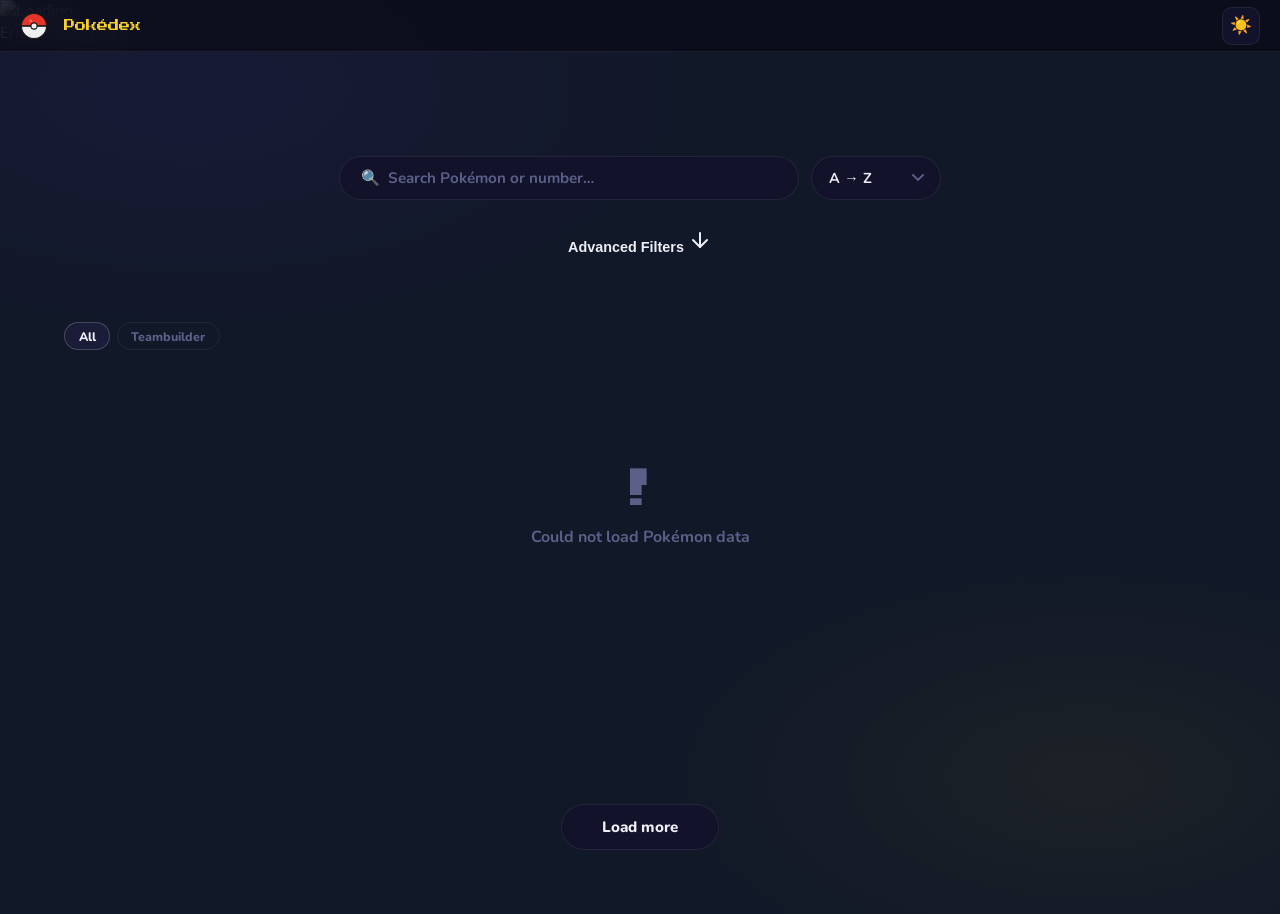
==== pages/index.html @ 1864d220 "filters are done styling and everything work done awaitng review" ====
<!DOCTYPE html>
<html lang="en" data-theme="dark">

<head>
    <meta charset="UTF-8" />
    <meta name="viewport" content="width=device-width, initial-scale=1.0" />
    <title>Pokédex</title>
    <link href="https://fonts.googleapis.com/css2?family=Press+Start+2P&family=Nunito:wght@400;600;700;900&display=swap"
        rel="stylesheet" />
    <link rel="stylesheet" href="../css/styles.css" />
    <link rel="stylesheet" href="../css/index.css" />
</head>

<body>
    <!-- Laddningsskärm -->
    <div id="loading-overlay">
        <div class="loading-inner">
            <img class="loading-ball" src="assets/pokeball.svg" alt="Loading" />
            <p id="loading-msg">Loading…</p>
            <div class="loading-bar-wrap">
                <div id="loading-bar"></div>
            </div>
        </div>
    </div>

    <!-- Navigationsfält -->
    <div class="topbar">
        <img src="/assets/pokeball.svg" alt="Pokeball Icon" class="icon" />
        <span class="topbar-title">Pokédex</span>
        <div class="topbar-right">
            <button id="theme-toggle" class="icon-btn" title="Toggle theme">☀️</button>
        </div>
    </div>

    <header>
        <div class="controls-wrap">
            <div class="search-wrap">
                <input id="search" type="text" placeholder="🔍  Search Pokémon or number…" />
            </div>
            <select id="sort-select">
                <option value="A-Z">A → Z</option>
                <option value="Z-A">Z → A</option>
                <option value="number">Number</option>
                <option value="evolutions">Evolutions</option>
                <option value="Bywegiht">Bywegiht</option>
                <option value="HP">HP</option>
            </select>
        </div>
        <div id="filtersdrop">
            <button onclick="showfilters()" class="filtersbtn">Advanced Filters
                <svg xmlns="http://www.w3.org/2000/svg" width="24" height="24" viewBox="0 0 24 24" fill="none"
                    stroke="currentColor" stroke-width="2" stroke-linecap="round" stroke-linejoin="round"
                    class="lucide lucide-arrow-down-icon lucide-arrow-down">
                    <path d="M12 5v14" />
                    <path d="m19 12-7 7-7-7" />
                </svg>
            </button>
            <ul id="typelist" class="typelist">
            </ul>
            <div id="filterssliders">
                <label id="hpsliderlabel">HP :
                    <input class="statsinput" type="number" id="hpnumber" min="1" max="500" value="0">
                    <input class="statslider" type="range" min="1" max="500" id="hpslider" value="0">
                </label>
                <label id="defsliderlabel">defence:
                    <input class="statsinput" type="number" id="defnumber" min="1" max="500" value="0">
                    <input class="statslider" type="range" min="1" max="500" id="defslider" value="0">
                </label>
                <label id="attsliderlabel">attack:
                    <input class="statsinput" type="number" id="attnumber" min="1" max="500" value="0">
                    <input class="statslider" type="range" min="1" max="500" id="attslider" value="0">
                </label>
                <label id="speedsliderlabel">speed:
                    <input class="statsinput" type="number" id="speednumber" min="1" max="500" value="0">
                    <input class="statslider" type="range" min="1" max="500" id="speedslider" value="0">
                </label>
                <label id="weightsliderlabel">weight:
                    <input class="statsinput" type="number" id="weightnumber" min="1" max="500" value="0">
                    <input class="statslider" type="range" min="1" max="500" id="weightslider" value="0">
                </label>
            </div>
        </div>
        <!-- Filter-chips: utanför topbar -->
        <div class="filters" id="filters">
            <div class="chip active" data-type="all" id="chip-all">All</div>
            <div class="chip chip-team" data-type="team" id="chip-team">Teambuilder</div>
        </div>
    </header>

    <!-- Kortnätet: utanför topbar -->
    <div class="grid" id="grid"></div>
    <div class="grid" id="grid"></div>
    <div class="load-more-wrap">
        <button id="load-more">Load more</button>
    </div>
    <script src="../js/themes.js"></script>
    <script src="../js/api.js"></script>
    <script src="../js/render.js"></script>
    <script src="../js/app.js"></script>
    <script src="../js/filters.js"></script>
</body>

</html>
---- css/styles.css ----
*, *::before, *::after { box-sizing: border-box; margin: 0; padding: 0; }
 
/* -- MÖRKT TEMA (standard) -----------------------------
   CSS-variabler för färger och teman. 
   Byt värden här för att ändra hela färgschemat. */
:root, [data-theme="dark"] {
  --bg:       #111827;
  --surface:  #12132b;  /* Kortbakgrund */
  --surface2: #1a1c38;  /* Fördjupad yta, t.ex. stats-staplar */
  --border:   rgba(255,255,255,0.07);
  --text:     #eeeef8;
  --muted:    #5c5f88;  /* Dämpad text, t.ex. Pokémon-nummer */
  --accent:   #f7d02c;  /* Gul accentfärg */
  --shadow:   rgba(0,0,0,.55);
}
 
/* -- LJUST TEMA ----------------------------------------------
   Aktiveras när data-theme="light" sätts på <html> */
[data-theme="light"] {
  --bg:       #f0f2f8;
  --surface:  #ffffff;
  --surface2: #e8eaf2;
  --border:   rgba(0,0,0,0.08);
  --text:     #1a1c38;
  --muted:    #7a7da8;
  --accent:   #d4a800;
  --shadow:   rgba(0,0,0,.12);
}
 
/* -- BODY --------------------------------------------------
   Grundläggande stilar för hela sidan.
   Bakgrundsgradienten skapar ett subtilt djup på sidan */
body {
  background: var(--bg);
  color: var(--text);
  font-family: 'Nunito', sans-serif;
  min-height: 100vh;
  background-image:
    radial-gradient(ellipse 60% 40% at 15% 10%, rgba(112,56,248,.07) 0%, transparent 70%),
    radial-gradient(ellipse 50% 35% at 85% 85%, rgba(247,208,44,.05) 0%, transparent 70%);
  transition: background .3s, color .3s;
  overflow-x: hidden;
}
 
/* -- TOPBAR -------------------------------------------------*/
.topbar {
  position: fixed;
  top: 0; left: 0; right: 0;
  height: 52px;
  display: flex;
  align-items: center;
  justify-content: space-between;
  padding: 0 1.25rem;
  background: rgba(11,12,26,.85);
  backdrop-filter: blur(12px);
  -webkit-backdrop-filter: blur(12px);
  border-bottom: 1px solid var(--border);
  z-index: 200;
}
[data-theme="light"] .topbar { background: rgba(240,242,248,.85); }

.icon {
  width: 28px;
  height: 28px;
}

.topbar-title {
  font-family: 'Press Start 2P', monospace;
  font-size: .7rem;
  color: #f7d02c;
  margin-left: 1rem;
}
 
/* Toggle theme */
.icon-btn {
  background: var(--surface);
  border: 1.5px solid var(--border);
  border-radius: 10px;
  width: 38px; height: 38px;
  font-size: 1.1rem;
  cursor: pointer;
  display: flex; align-items: center; justify-content: center;
  transition: transform .2s, border-color .2s;
  padding: 0;
  color: var(--text);
}
.icon-btn:hover { transform: translateY(-2px); border-color: var(--accent); }
/* ── LOAD MORE ────────────────────────────────────*/
.load-more-wrap {
  display: flex;
  justify-content: center;
  padding: 2rem 0 4rem;
}

#load-more {
  background: var(--surface);
  border: 1.5px solid var(--border);
  border-radius: 50px;
  padding: .75rem 2.5rem;
  color: var(--text);
  font-family: 'Nunito', sans-serif;
  font-weight: 800;
  font-size: .95rem;
  cursor: pointer;
  transition: border-color .2s, transform .2s;
}
#load-more:hover {
  border-color: var(--accent);
  transform: translateY(-2px);
}
---- css/index.css ----
header {
  margin-top: 2rem;
  padding: 5rem 2rem 2rem;
  text-align: center;
  position: relative;
  overflow: hidden;
}
.topbar-right {
  margin-left: auto;
  display: flex;
  align-items: center;
  gap: 1rem;
}

/* --  KONTROLLER ------------------------------------------------
    Innehåller sökfält och sorteringsväljare. */
.controls-wrap {
  display: flex;
  align-items: center;
  justify-content: center;
  gap: .75rem;
  padding: 0 2rem 1.75rem;
  flex-wrap: wrap;
}

.search-wrap {
  position: relative;
  width: 100%;
  max-width: 460px;
}

.search-wrap input {
  width: 100%;
  background: var(--surface);
  border: 1.5px solid var(--border);
  border-radius: 50px;
  padding: .7rem 1.3rem;
  color: var(--text);
  font-family: 'Nunito', sans-serif;
  font-size: .95rem;
  font-weight: 700;
  outline: none;
  transition: border-color .2s, box-shadow .2s;
}
.search-wrap input::placeholder { color: var(--muted); }
.search-wrap input:focus {
  border-color: var(--accent);
  box-shadow: 0 0 0 3px rgba(247,208,44,.1);
}

/* -- FILTER-CHIPS --------------------------------------------------
   Klickbara knappar för att filtrera på typ */
.filters {
  display: flex;
  flex-wrap: wrap;
  gap: .4rem;
  padding: 4rem 2rem 1.5rem;
  max-width: 1360px;
  margin: 0 auto;
}

.chip {
  padding: .28rem .85rem;
  border-radius: 50px;
  border: 1.5px solid var(--border);
  font-size: .78rem; font-weight: 800;
  cursor: pointer;
  text-transform: capitalize;
  transition: background .15s, color .15s, border-color .15s, transform .15s;
  color: var(--muted);
  background: transparent;
  user-select: none;
}
.chip:hover { transform: translateY(-1px); color: var(--text); }
/* Aktiv chip (valt filter) */
.chip.active { background: var(--surface2); color: var(--text); border-color: rgba(255,255,255,.2); }
[data-theme="light"] .chip.active { border-color: rgba(0,0,0,.15); }
/* Team-chip har accentfärg när aktiv */
.chip-team.active { color: var(--accent); border-color: var(--accent); background: rgba(247,208,44,.08); }
[data-theme="light"] .chip-team.active { background: rgba(212,168,0,.1); }

/* -- KORTNÄT ------------------------------------------------  
   CSS Grid som automatiskt fyller rader med minst 175px breda kort */
.grid {
  display: grid;
  grid-template-columns: repeat(auto-fill, minmax(175px, 1fr));
  gap: 1.1rem;
  padding: 0 2rem 5rem;
  max-width: 1360px;
  margin: 0 auto;
}

/* -- KORT --------------------------------------------------
   Varje Pokémon-kort */
.card {
  background: var(--surface);
  border: 1px solid var(--border);
  border-radius: 22px;
  overflow: hidden;
  transition: transform .3s cubic-bezier(.34,1.56,.64,1), box-shadow .25s, border-color .2s;
  animation: fadeUp .4s ease both; /* Tona in när kortet skapas */
  display: flex;
  flex-direction: column;
  position: relative;
}
/* Intoningsanimation — varje kort fördröjs lite i render.js */
@keyframes fadeUp {
  from { opacity: 0; transform: translateY(16px); }
  to   { opacity: 1; transform: translateY(0); }
}

.card:hover { transform: translateY(-7px) scale(1.025); border-color: rgba(255,255,255,.16); }
[data-theme="light"] .card:hover { border-color: rgba(0,0,0,.15); }

.card-link { text-decoration: none; color: inherit; display: block; }

/* Färgad linje längst upp på kortet baserat på Pokémonens primärtyp */
.card-glow { position: absolute; top:0; left:0; right:0; height:3px; border-radius:22px 22px 0 0; }



/* Teambuilder-knapp */
.btn-team {
  margin-top: .5rem;
  width: 100%;
  border-radius: 8px;
  padding: .3rem 0;
  font-size: .75rem;
  font-weight: 800;
  cursor: pointer;
  background: var(--surface2);
  border: 1px solid var(--border);
  color: var(--muted);
  transition: color .15s, background .15s;
}
.btn-team:hover { color: var(--accent); }
.btn-team.active { color: var(--accent); background: rgba(247,208,44,.12); }

/* Bildyta — bakgrunden sätts till typens bakgrundsfärg i render.js */
.card-img-wrap {
  display: flex; align-items: center; justify-content: center;
  padding: 2rem 1rem 1rem;
  position: relative;
}
/* Pokédex-nummer i hörnet */
.card-number {
  position: absolute; top:.7rem; right:.9rem;
  font-family: 'Press Start 2P', monospace;
  font-size: .45rem;
  color: rgba(255,255,255,.18);
}
[data-theme="light"] .card-number { color: rgba(0,0,0,.2); }

.card img {
  width: 110px; height: 110px; object-fit: contain;
  filter: drop-shadow(0 6px 18px var(--shadow));
  transition: transform .3s cubic-bezier(.34,1.56,.64,1);
}
.card:hover img { transform: translateY(-5px) scale(1.07); }

.card-info { padding: .55rem 1rem .9rem; }
.card-name { font-size: 1.05rem; font-weight: 900; text-transform: capitalize; margin-bottom: .45rem; }
.card-types { display: flex; flex-wrap: wrap; gap: .3rem; }

/* Typ-badges på korten och detaljsidan */
.badge {
  padding: .22rem .65rem; border-radius: 50px;
  font-size: .68rem; font-weight: 800;
  text-transform: capitalize; letter-spacing: .02em;
}


.pager-btn:hover:not(:disabled) { background: rgba(255,255,255,.1); transform: scale(1.15); }
.pager-btn:disabled { opacity: .2; cursor: default; }

/* --  TOMT TILLSTÅND ------------------------------------------------
   Visas när inga Pokémon matchar sökning/filter */
.empty {
  grid-column: 1 / -1;
  text-align: center; padding: 4rem 2rem;
  color: var(--muted); font-weight: 700;
}
.empty span { font-family: 'Press Start 2P', monospace; font-size: 2.5rem; display: block; margin-bottom: 1rem; }

/* -- RESPONSIV ------------------------------------------------------
   Anpassningar för smala skärmar (mobil) */
@media (max-width: 600px) {
  .controls-wrap { flex-direction: column; }  /* Sök och sortering staplas vertikalt */
  .search-wrap   { max-width: 100%; width: 100%; }
  header h1 { font-size: 1rem; }
}

/* -- SORTERINGSVÄLJARE ------------------------------------------------
   Dropdown för att välja sorteringsläge */
#sort-select {
  background: var(--surface);
  border: 1.5px solid var(--border);
  border-radius: 50px;
  padding: .7rem 1.1rem;
  color: var(--text);
  font-family: 'Nunito', sans-serif;
  font-size: .9rem;
  font-weight: 700;
  outline: none;
  cursor: pointer;
  transition: border-color .2s, box-shadow .2s;
  appearance: none;            /* Ta bort systemets standard-pil */
  -webkit-appearance: none;
  /* Anpassad SVG-pil som bakgrundsbild */
  background-image: url("data:image/svg+xml,%3Csvg xmlns='http://www.w3.org/2000/svg' width='12' height='8' viewBox='0 0 12 8'%3E%3Cpath d='M1 1l5 5 5-5' stroke='%235c5f88' stroke-width='1.8' fill='none' stroke-linecap='round'/%3E%3C/svg%3E");
  background-repeat: no-repeat;
  background-position: right 1rem center;
  padding-right: 2.5rem; /* Plats för pilen */
}
#sort-select:focus {
  border-color: var(--accent);
  box-shadow: 0 0 0 3px rgba(247,208,44,.1);
}
#sort-select option {
  background: var(--surface);
  color: var(--text);
}
/*gömma check box i filters*/
.type-filter input {
  display: none;
}

.type-filter span {
  font-size: .78rem;
  font-weight: 800;
  padding: .28rem .85rem;
  border: 2px solid #ccc;
  border-radius: 20px;
  cursor: pointer;
  transition: all 0.3s ease;
}

.type-filter input:checked + span {
  background-color: #ff6b6b;
  border-color: #ff6b6b;
  color: white;
  font-weight: bold;
}
#typelist{
  flex-wrap: wrap;
  list-style-type: none;
  gap:1rem;
  justify-content: center;
  padding:1rem 0 1rem 0;
}
#filterssliders label{
  display: flex;
  flex-direction: column;

}
#filterssliders {
  gap: 12px;
  padding:1rem 0 1rem 0;
  border-radius: 12px;
  align-self: center;
  justify-self:center ;
}

#filterssliders label {
  display: flex;
  align-items: center;
  gap: 10px;
  color:var(--text);
  font-size: 0.85rem;
  font-weight: 700;
  text-transform: uppercase;
  letter-spacing: 0.05em;
  width: 100%;
}

/* the number input */
input[type="number"] {
  width: 55px;
  padding: 4px 6px;
  border-radius: 8px;
  border: 1px solid #444;
  background: var(--bg);
  color: #ff6b6b;
  font-size: 0.85rem;
  font-weight: 800;
  text-align: center;
  outline: none;
}

input[type="number"]:focus {
  border-color: #ff6b6b;
  box-shadow: 0 0 6px rgba(255, 107, 107, 0.4);
}

/* hide the number input arrows */
input[type="number"]::-webkit-inner-spin-button,
input[type="number"]::-webkit-outer-spin-button {
  -webkit-appearance: none;
}

/* range slider */
input[type="range"] {
  -webkit-appearance: none;
  appearance: none;
  flex: 1;
  height: 6px;
  border-radius: 10px;
  background: var(--bg);
  outline: none;
  border: 1px solid #444;
}
/*styling the indicator of the slider*/
input[type="range"]::-webkit-slider-thumb {
  -webkit-appearance: none;
  appearance: none;
  width: 18px;
  height: 18px;
  border-radius: 50%;
  background: #ff6b6b;
  cursor: pointer;
  border: 2px solid #fff;
  box-shadow: 0 0 6px rgba(255, 107, 107, 0.6);
}
/*styling the slider*/
input[type="range"]::-moz-range-thumb {
  width: 18px;
  height: 18px;
  border-radius: 50%;
  background: #ff6b6b;
  cursor: pointer;
  border: 2px solid #fff;
  box-shadow: 0 0 6px rgba(255, 107, 107, 0.6);
}
#filterssliders, #typelist {
  display: none;
  animation: slideDown 0.3s ease;
}

@keyframes slideDown {
  from {
    opacity: 0;
    transform: translateY(-10px);
  }
  to {
    opacity: 1;
    transform: translateY(0px);
  }
}
@media (max-width:720px){
  #filterssliders{
    flex-wrap: wrap;
  }
}
#filtersdrop button{
  background-color: transparent;
  border:none;
  color: var(--text);
  font-weight: 700;
  font-size: 0.9rem;
}
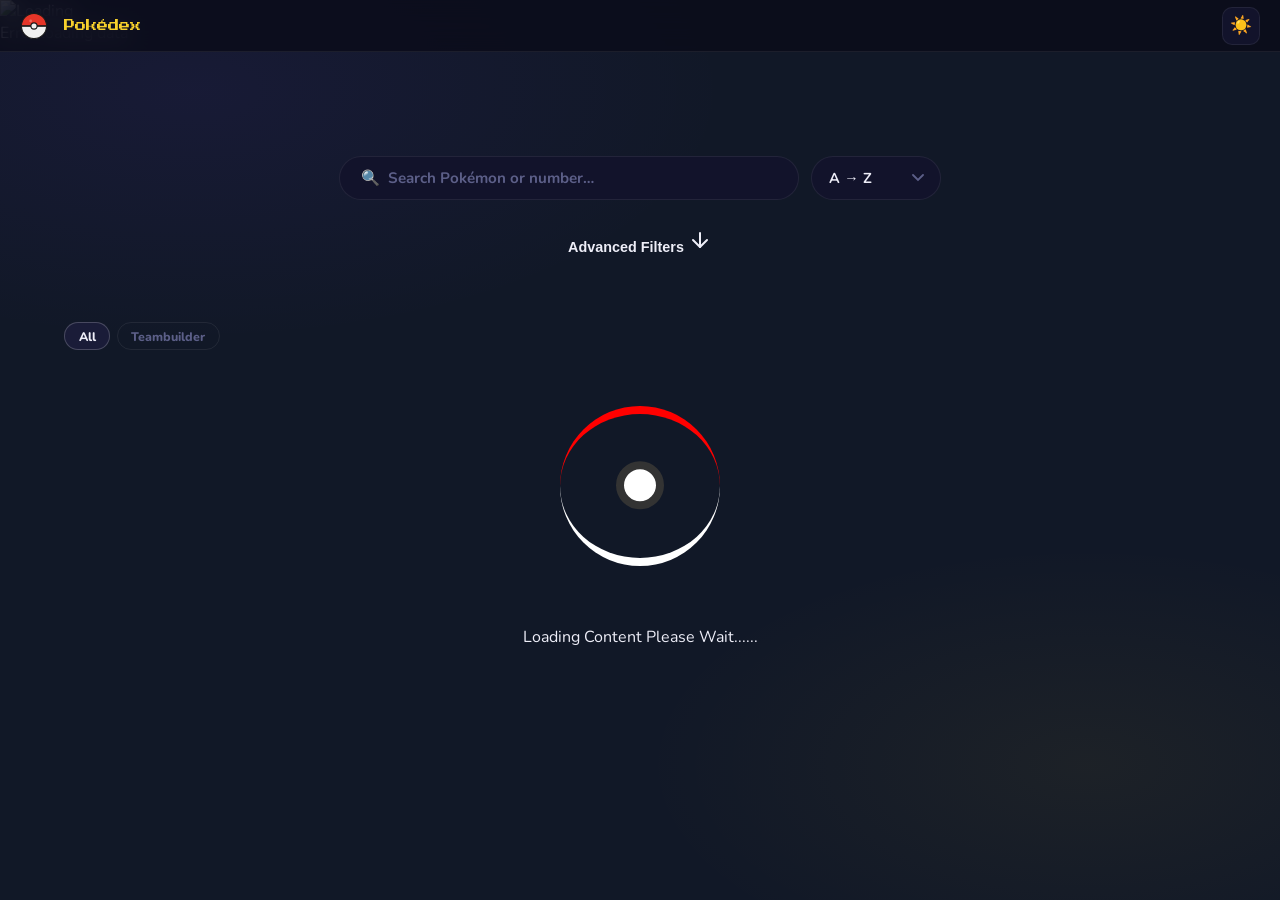
==== commit fafc49e8: "added loading animation function and implemented it in the app waiting to decide the designe" ====
--- a/pages/index.html
+++ b/pages/index.html
@@ -8,6 +8,7 @@
     <link href="https://fonts.googleapis.com/css2?family=Press+Start+2P&family=Nunito:wght@400;600;700;900&display=swap"
         rel="stylesheet" />
     <link rel="stylesheet" href="../css/styles.css" />
+    <link rel="stylesheet" href="../css/loading.css" />
     <link rel="stylesheet" href="../css/index.css" />
 </head>
 
@@ -89,7 +90,6 @@
 
     <!-- Kortnätet: utanför topbar -->
     <div class="grid" id="grid"></div>
-    <div class="grid" id="grid"></div>
     <div class="load-more-wrap">
         <button id="load-more">Load more</button>
     </div>
@@ -98,6 +98,8 @@
     <script src="../js/render.js"></script>
     <script src="../js/app.js"></script>
     <script src="../js/filters.js"></script>
+    <script src="../js/app.js"></script>
+    <script src="../js/loading.js"></script>
 </body>
 
 </html>
--- a/css/loading.css
+++ b/css/loading.css
@@ -0,0 +1,40 @@
+.loadingtxt{
+  position: absolute;
+  transform: translate(+0%, +1000%);
+  margin-bottom:4rem;
+}
+.loadingdivc{
+  position: absolute;
+  background-color: white;
+  transform: translate(+0%, +115%);
+  width:3rem;
+  height: 3rem;
+  border:solid 0.5rem #333;
+  border-radius: 50%;
+}
+.loadingdiva, .loadingdivb{
+  position: absolute;
+  border-radius:50%;
+  width:10rem;
+  height: 10rem;
+}
+.loadingdiva{
+  border-top:solid 0.5rem red;
+  animation: loadinganimetop 3s linear infinite;
+}
+.loadingdivb{
+  border-bottom:solid 0.5rem white;
+  animation: loadinganimedown 3s linear infinite;
+}
+@keyframes loadinganimetop {
+  0%{transform: rotate(0deg);
+  border-color: red;}
+  50% {border-color: white;}
+  100%{transform: rotate(360deg);}
+}
+@keyframes loadinganimedown {
+  0%{transform: rotate(0deg);
+  border-color: white;}
+  50% {border-color: red;}
+  100%{transform: rotate(360deg);}
+}
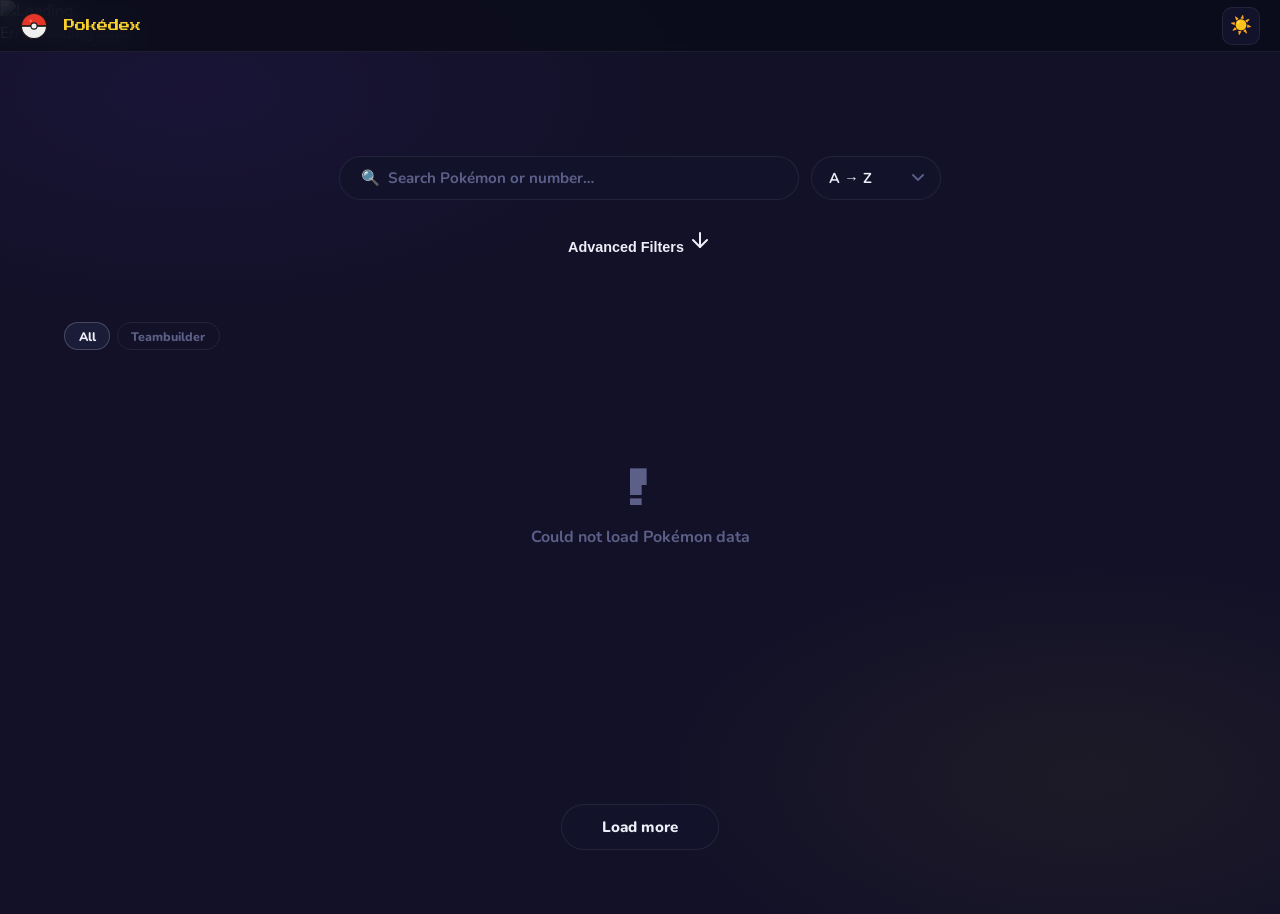
==== commit ae33c2db: "Merge pull request #4 from Marshall-marhsmallow/filters Filters and more sorting" ====
--- a/pages/index.html
+++ b/pages/index.html
@@ -8,7 +8,6 @@
     <link href="https://fonts.googleapis.com/css2?family=Press+Start+2P&family=Nunito:wght@400;600;700;900&display=swap"
         rel="stylesheet" />
     <link rel="stylesheet" href="../css/styles.css" />
-    <link rel="stylesheet" href="../css/loading.css" />
     <link rel="stylesheet" href="../css/index.css" />
 </head>
 
@@ -90,6 +89,7 @@
 
     <!-- Kortnätet: utanför topbar -->
     <div class="grid" id="grid"></div>
+    <div class="grid" id="grid"></div>
     <div class="load-more-wrap">
         <button id="load-more">Load more</button>
     </div>
@@ -98,8 +98,6 @@
     <script src="../js/render.js"></script>
     <script src="../js/app.js"></script>
     <script src="../js/filters.js"></script>
-    <script src="../js/app.js"></script>
-    <script src="../js/loading.js"></script>
 </body>
 
 </html>
--- a/css/styles.css
+++ b/css/styles.css
@@ -4,7 +4,7 @@
    CSS-variabler för färger och teman. 
    Byt värden här för att ändra hela färgschemat. */
 :root, [data-theme="dark"] {
-  --bg:       #111827;
+  --bg:       #121127;
   --surface:  #12132b;  /* Kortbakgrund */
   --surface2: #1a1c38;  /* Fördjupad yta, t.ex. stats-staplar */
   --border:   rgba(255,255,255,0.07);
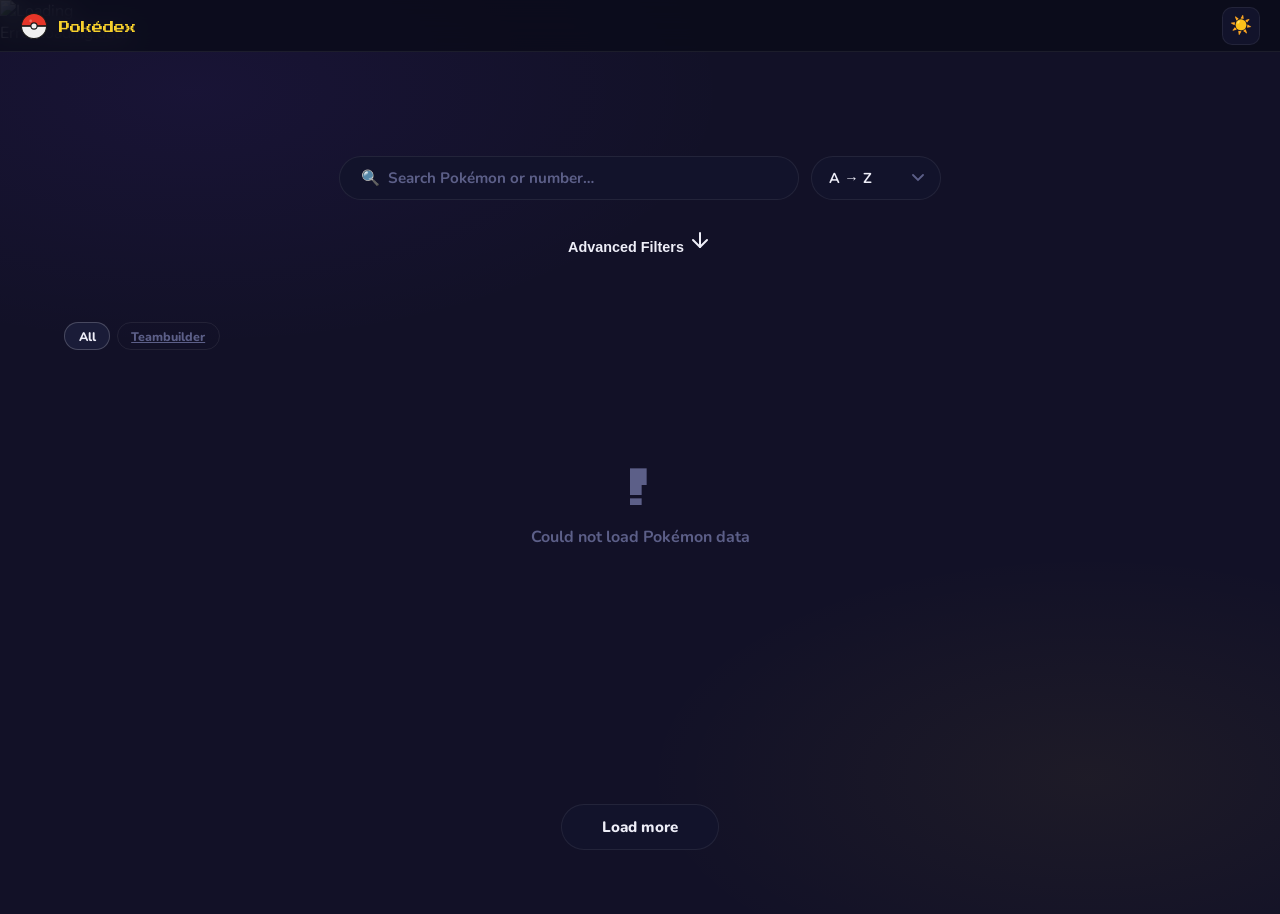
==== commit 1a9c7971: "Teambuilder button answers to teambuilder.mjs - changed so teambuilder button goes to teambuilder.mj" ====
--- a/pages/index.html
+++ b/pages/index.html
@@ -25,8 +25,10 @@
 
     <!-- Navigationsfält -->
     <div class="topbar">
+        <a class="topbar-left" href="index.html">
         <img src="/assets/pokeball.svg" alt="Pokeball Icon" class="icon" />
         <span class="topbar-title">Pokédex</span>
+        </a>
         <div class="topbar-right">
             <button id="theme-toggle" class="icon-btn" title="Toggle theme">☀️</button>
         </div>
@@ -83,7 +85,7 @@
         <!-- Filter-chips: utanför topbar -->
         <div class="filters" id="filters">
             <div class="chip active" data-type="all" id="chip-all">All</div>
-            <div class="chip chip-team" data-type="team" id="chip-team">Teambuilder</div>
+            <a href="teambuilder.html" class="chip chip-team" data-type="team" id="chip-team">Teambuilder</a>
         </div>
     </header>
 
--- a/css/styles.css
+++ b/css/styles.css
@@ -1,32 +1,43 @@
-*, *::before, *::after { box-sizing: border-box; margin: 0; padding: 0; }
- 
+*,
+*::before,
+*::after {
+  box-sizing: border-box;
+  margin: 0;
+  padding: 0;
+}
+
 /* -- MÖRKT TEMA (standard) -----------------------------
    CSS-variabler för färger och teman. 
    Byt värden här för att ändra hela färgschemat. */
-:root, [data-theme="dark"] {
-  --bg:       #121127;
-  --surface:  #12132b;  /* Kortbakgrund */
-  --surface2: #1a1c38;  /* Fördjupad yta, t.ex. stats-staplar */
-  --border:   rgba(255,255,255,0.07);
-  --text:     #eeeef8;
-  --muted:    #5c5f88;  /* Dämpad text, t.ex. Pokémon-nummer */
-  --accent:   #f7d02c;  /* Gul accentfärg */
-  --shadow:   rgba(0,0,0,.55);
+:root,
+[data-theme="dark"] {
+  --bg: #121127;
+  --surface: #12132b;
+  /* Kortbakgrund */
+  --surface2: #1a1c38;
+  /* Fördjupad yta, t.ex. stats-staplar */
+  --border: rgba(255, 255, 255, 0.07);
+  --text: #eeeef8;
+  --muted: #5c5f88;
+  /* Dämpad text, t.ex. Pokémon-nummer */
+  --accent: #f7d02c;
+  /* Gul accentfärg */
+  --shadow: rgba(0, 0, 0, .55);
 }
- 
+
 /* -- LJUST TEMA ----------------------------------------------
    Aktiveras när data-theme="light" sätts på <html> */
 [data-theme="light"] {
-  --bg:       #f0f2f8;
-  --surface:  #ffffff;
+  --bg: #f0f2f8;
+  --surface: #ffffff;
   --surface2: #e8eaf2;
-  --border:   rgba(0,0,0,0.08);
-  --text:     #1a1c38;
-  --muted:    #7a7da8;
-  --accent:   #d4a800;
-  --shadow:   rgba(0,0,0,.12);
+  --border: rgba(0, 0, 0, 0.08);
+  --text: #1a1c38;
+  --muted: #7a7da8;
+  --accent: #d4a800;
+  --shadow: rgba(0, 0, 0, .12);
 }
- 
+
 /* -- BODY --------------------------------------------------
    Grundläggande stilar för hela sidan.
    Bakgrundsgradienten skapar ett subtilt djup på sidan */
@@ -36,28 +47,40 @@
   font-family: 'Nunito', sans-serif;
   min-height: 100vh;
   background-image:
-    radial-gradient(ellipse 60% 40% at 15% 10%, rgba(112,56,248,.07) 0%, transparent 70%),
-    radial-gradient(ellipse 50% 35% at 85% 85%, rgba(247,208,44,.05) 0%, transparent 70%);
+    radial-gradient(ellipse 60% 40% at 15% 10%, rgba(112, 56, 248, .07) 0%, transparent 70%),
+    radial-gradient(ellipse 50% 35% at 85% 85%, rgba(247, 208, 44, .05) 0%, transparent 70%);
   transition: background .3s, color .3s;
   overflow-x: hidden;
 }
- 
+
 /* -- TOPBAR -------------------------------------------------*/
 .topbar {
   position: fixed;
-  top: 0; left: 0; right: 0;
+  top: 0;
+  left: 0;
+  right: 0;
   height: 52px;
   display: flex;
   align-items: center;
   justify-content: space-between;
   padding: 0 1.25rem;
-  background: rgba(11,12,26,.85);
+  background: rgba(11, 12, 26, .85);
   backdrop-filter: blur(12px);
   -webkit-backdrop-filter: blur(12px);
   border-bottom: 1px solid var(--border);
   z-index: 200;
 }
-[data-theme="light"] .topbar { background: rgba(240,242,248,.85); }
+
+[data-theme="light"] .topbar {
+  background: rgba(240, 242, 248, .85);
+}
+
+.topbar-left {
+  text-decoration: none;
+  display: flex;
+  align-items: center;
+  gap: 0.7rem;
+}
 
 .icon {
   width: 28px;
@@ -66,25 +89,40 @@
 
 .topbar-title {
   font-family: 'Press Start 2P', monospace;
+  margin-top: 3px;
   font-size: .7rem;
   color: #f7d02c;
-  margin-left: 1rem;
 }
- 
+
+.topbar-right {
+  margin-left: auto;
+  display: flex;
+  align-items: center;
+  gap: 1rem;
+}
+
 /* Toggle theme */
 .icon-btn {
   background: var(--surface);
   border: 1.5px solid var(--border);
   border-radius: 10px;
-  width: 38px; height: 38px;
+  width: 38px;
+  height: 38px;
   font-size: 1.1rem;
   cursor: pointer;
-  display: flex; align-items: center; justify-content: center;
+  display: flex;
+  align-items: center;
+  justify-content: center;
   transition: transform .2s, border-color .2s;
   padding: 0;
   color: var(--text);
 }
-.icon-btn:hover { transform: translateY(-2px); border-color: var(--accent); }
+
+.icon-btn:hover {
+  transform: translateY(-2px);
+  border-color: var(--accent);
+}
+
 /* ── LOAD MORE ────────────────────────────────────*/
 .load-more-wrap {
   display: flex;
@@ -104,7 +142,27 @@
   cursor: pointer;
   transition: border-color .2s, transform .2s;
 }
+
 #load-more:hover {
   border-color: var(--accent);
   transform: translateY(-2px);
+}
+
+.btn-remove {
+  margin-top: .5rem;
+  width: 100%;
+  border-radius: 8px;
+  padding: .3rem 0;
+  font-size: .75rem;
+  font-weight: 800;
+  cursor: pointer;
+  background: rgba(220, 50, 50, 0.08);
+  border: 1px solid rgba(220, 50, 50, 0.25);
+  color: #dc3232;
+  transition: background .15s, border-color .15s;
+}
+
+.btn-remove:hover {
+  background: rgba(220, 50, 50, 0.18);
+  border-color: rgba(220, 50, 50, 0.5);
 }
--- a/css/index.css
+++ b/css/index.css
@@ -189,7 +189,63 @@
   .search-wrap   { max-width: 100%; width: 100%; }
   header h1 { font-size: 1rem; }
 }
-
+/* -- TEAMBUILDER-KNAPP ---------------------------------------------
+   1. Standard          -> grå, "Add To Team"
+   2. .active           -> gul, "In Team "    (i det aktiva laget)
+   3. .active.waitlist  -> grå/silver, "Waitlist" (i kön)
+   ----------------------------------------------------------------- */
+.btn-team {
+  margin-top: .5rem;
+  width: 100%;
+  border-radius: 8px;
+  padding: .3rem 0;
+  font-size: .75rem;
+  font-weight: 800;
+  cursor: pointer;
+  background: var(--surface2);
+  border: 1px solid var(--border);
+  color: var(--muted);
+  transition: color .15s, background .15s, border-color .15s;
+}
+
+.btn-team:hover {
+  color: var(--accent);
+}
+
+.btn-team.active {
+  color: var(--accent);
+  background: rgba(247, 208, 44, 0.12);
+  border-color: rgba(247, 208, 44, 0.3);
+}
+
+.btn-team.active.waitlist {
+  color: #9090a8;
+  background: rgba(144, 144, 168, 0.10);
+  border-color: rgba(144, 144, 168, 0.25);
+}
+
+.btn-team.active.waitlist:hover {
+  color: var(--accent);
+  border-color: rgba(247, 208, 44, 0.3);
+}
+
+
+/* -- TEAM-SEKTIONSRUBRIK -------------------------------------------
+   Rubrikrad som visas ovanför de 6 aktiva kort i teambuilder-vyn.
+   Sträcker sig över hela gridens bredd via grid-column.
+   ----------------------------------------------------------------- */
+
+.team-section-header {
+  grid-column: 1 / -1;
+  /* Sträck över hela bredden på gridet */
+  display: flex;
+  align-items: center;
+  justify-content: space-between;
+  padding: .5rem .25rem .75rem;
+  font-weight: 900;
+  font-size: .95rem;
+  color: var(--text);
+}
 /* -- SORTERINGSVÄLJARE ------------------------------------------------
    Dropdown för att välja sorteringsläge */
 #sort-select {
@@ -357,4 +413,70 @@
   color: var(--text);
   font-weight: 700;
   font-size: 0.9rem;
+  /* border-bottom: 1px solid var(--border);
+  margin-bottom: .25rem; */
+}
+
+
+
+.team-section-header small {
+  font-size: .8rem;
+  font-weight: 700;
+  color: var(--accent);
+  background: rgba(247, 208, 44, 0.1);
+  border: 1px solid rgba(247, 208, 44, 0.2);
+  border-radius: 50px;
+  padding: .15rem .65rem;
+}
+
+
+/* -- WAITLIST-SEPARATOR --------------------------------------------
+   Det synliga strecket + etiketten " Waitlist " som skiljer
+   de aktiva korten från kö-korten i teambuilder-vyn.
+   ----------------------------------------------------------------- */
+
+.waitlist-divider {
+  grid-column: 1 / -1;
+  /* Sträck över hela bredden på gridet */
+  display: flex;
+  align-items: center;
+  gap: 1rem;
+  padding: 1.5rem .25rem .75rem;
+  color: var(--muted);
+  font-size: .8rem;
+  font-weight: 800;
+  letter-spacing: .05em;
+  text-transform: uppercase;
+}
+
+/* Linjerna på varje sida av texten */
+.waitlist-divider::before,
+.waitlist-divider::after {
+  content: '';
+  flex: 1;
+  height: 1px;
+  background: var(--border);
+}
+
+
+/* -- WAITLIST-KORT -------------------------------------------------
+   Kort som tillhör waitlist får en nedtonad stil för att tydligt
+   skilja dem från de aktiva 6 korten i laget.
+   ----------------------------------------------------------------- */
+
+.card--waitlist {
+  opacity: .65;
+  filter: saturate(.55);
+  transition:
+    opacity .25s,
+    filter .25s,
+    transform .3s cubic-bezier(.34, 1.56, .64, 1),
+    box-shadow .25s,
+    border-color .2s;
+}
+
+/* Återställ utseendet till normalt vid hover för bättre indikation */
+.card--waitlist:hover {
+  opacity: 1;
+  filter: saturate(1);
 }
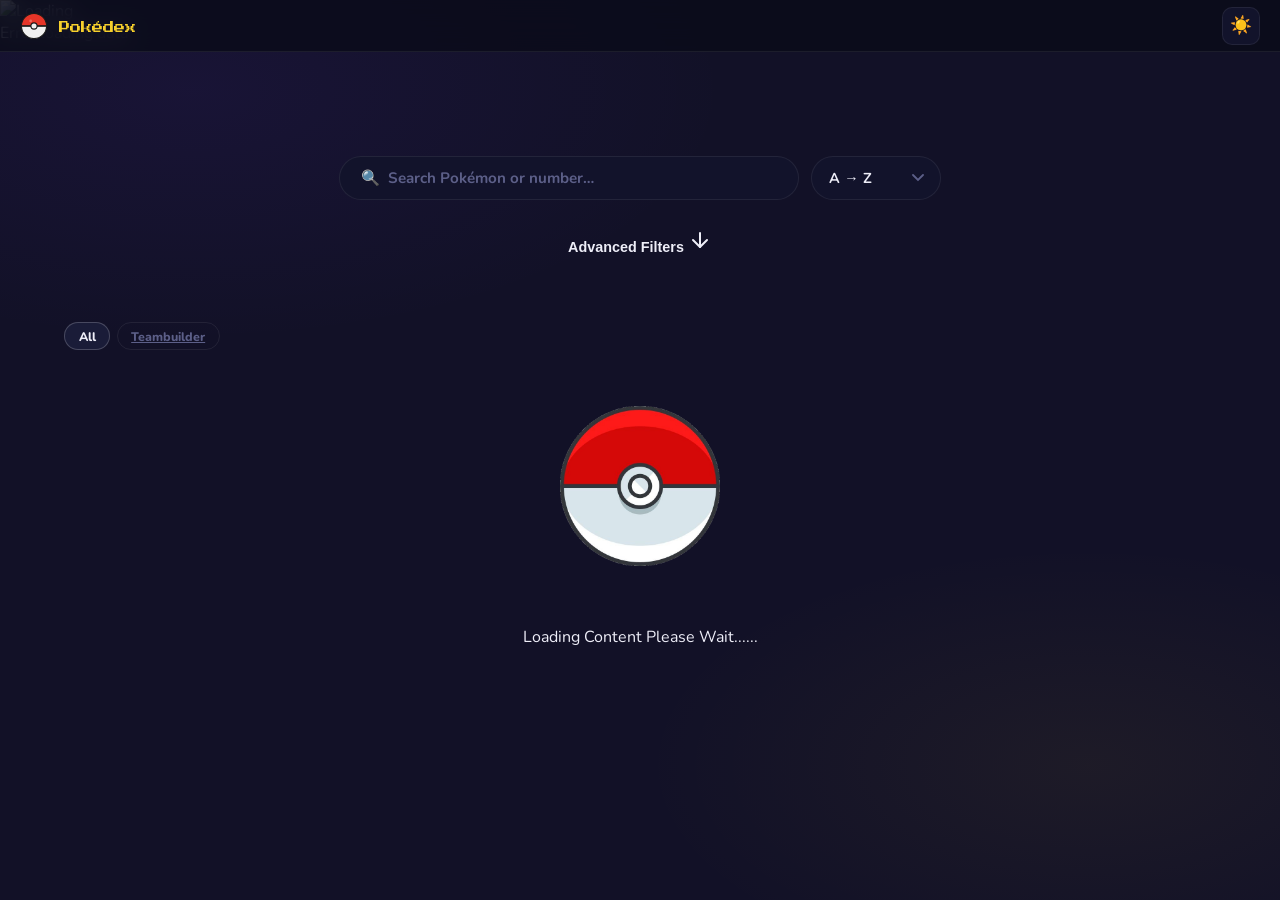
==== commit 5c378f91: "updating branch" ====
--- a/pages/index.html
+++ b/pages/index.html
@@ -8,6 +8,7 @@
     <link href="https://fonts.googleapis.com/css2?family=Press+Start+2P&family=Nunito:wght@400;600;700;900&display=swap"
         rel="stylesheet" />
     <link rel="stylesheet" href="../css/styles.css" />
+    <link rel="stylesheet" href="../css/loading.css" />
     <link rel="stylesheet" href="../css/index.css" />
 </head>
 
@@ -91,7 +92,6 @@
 
     <!-- Kortnätet: utanför topbar -->
     <div class="grid" id="grid"></div>
-    <div class="grid" id="grid"></div>
     <div class="load-more-wrap">
         <button id="load-more">Load more</button>
     </div>
@@ -100,6 +100,8 @@
     <script src="../js/render.js"></script>
     <script src="../js/app.js"></script>
     <script src="../js/filters.js"></script>
+    <script src="../js/app.js"></script>
+    <script src="../js/loading.js"></script>
 </body>
 
 </html>
--- a/css/styles.css
+++ b/css/styles.css
@@ -23,6 +23,9 @@
   --accent: #f7d02c;
   /* Gul accentfärg */
   --shadow: rgba(0, 0, 0, .55);
+  --box-bg: linear-gradient(180deg, #13142e 0%, #0e0f22 100%);
+  --box-lines: #191a3a;
+  ;
 }
 
 /* -- LJUST TEMA ----------------------------------------------
@@ -36,6 +39,8 @@
   --muted: #7a7da8;
   --accent: #d4a800;
   --shadow: rgba(0, 0, 0, .12);
+  --box-bg: linear-gradient(180deg, #ffffff 0%, #e8eaf2 100%);
+  --box-lines: #dbdce9;
 }
 
 /* -- BODY --------------------------------------------------
--- a/css/loading.css
+++ b/css/loading.css
@@ -0,0 +1,17 @@
+.loadingtxt{
+  position: absolute;
+  transform: translate(+0%, +1000%);
+  margin-bottom:4rem;
+}
+.loadingimg{
+  animation: loadinganimation 3s linear infinite;
+  width:10rem;
+  height: 10rem;
+
+}
+@keyframes loadinganimation {
+  0%{transform: rotate(0deg);
+  border-color: white;}
+  50% {border-color: red;}
+  100%{transform: rotate(360deg);}
+}
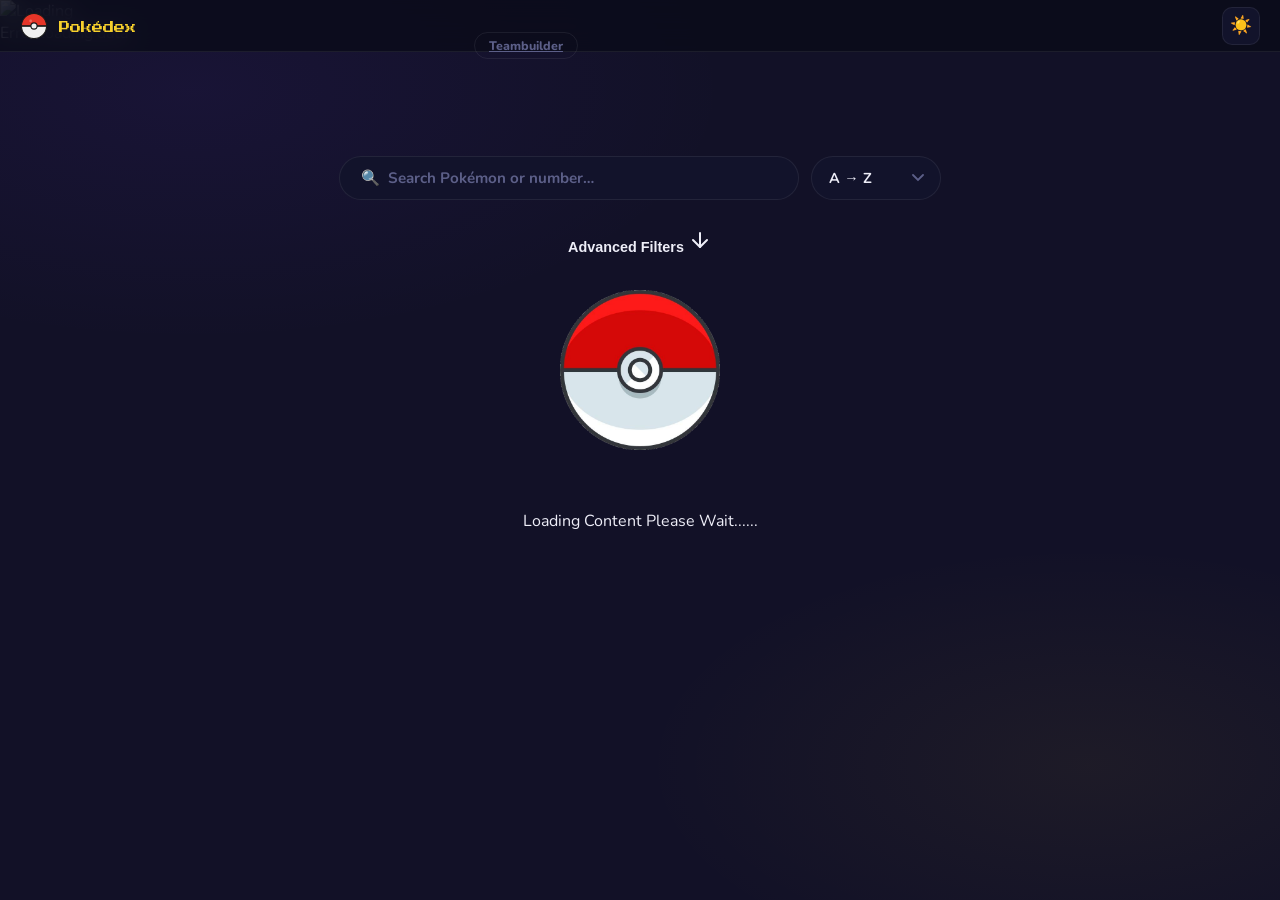
==== commit 0a40c58e: "commented the buildtypechips funktion from init so the type chips won't render, moved the team build" ====
--- a/pages/index.html
+++ b/pages/index.html
@@ -30,6 +30,9 @@
         <img src="/assets/pokeball.svg" alt="Pokeball Icon" class="icon" />
         <span class="topbar-title">Pokédex</span>
         </a>
+        <div class="filters" id="filters">
+            <a href="teambuilder.html" class="chip chip-team" data-type="team" id="chip-team">Teambuilder</a>
+        </div>
         <div class="topbar-right">
             <button id="theme-toggle" class="icon-btn" title="Toggle theme">☀️</button>
         </div>
@@ -84,10 +87,6 @@
             </div>
         </div>
         <!-- Filter-chips: utanför topbar -->
-        <div class="filters" id="filters">
-            <div class="chip active" data-type="all" id="chip-all">All</div>
-            <a href="teambuilder.html" class="chip chip-team" data-type="team" id="chip-team">Teambuilder</a>
-        </div>
     </header>
 
     <!-- Kortnätet: utanför topbar -->
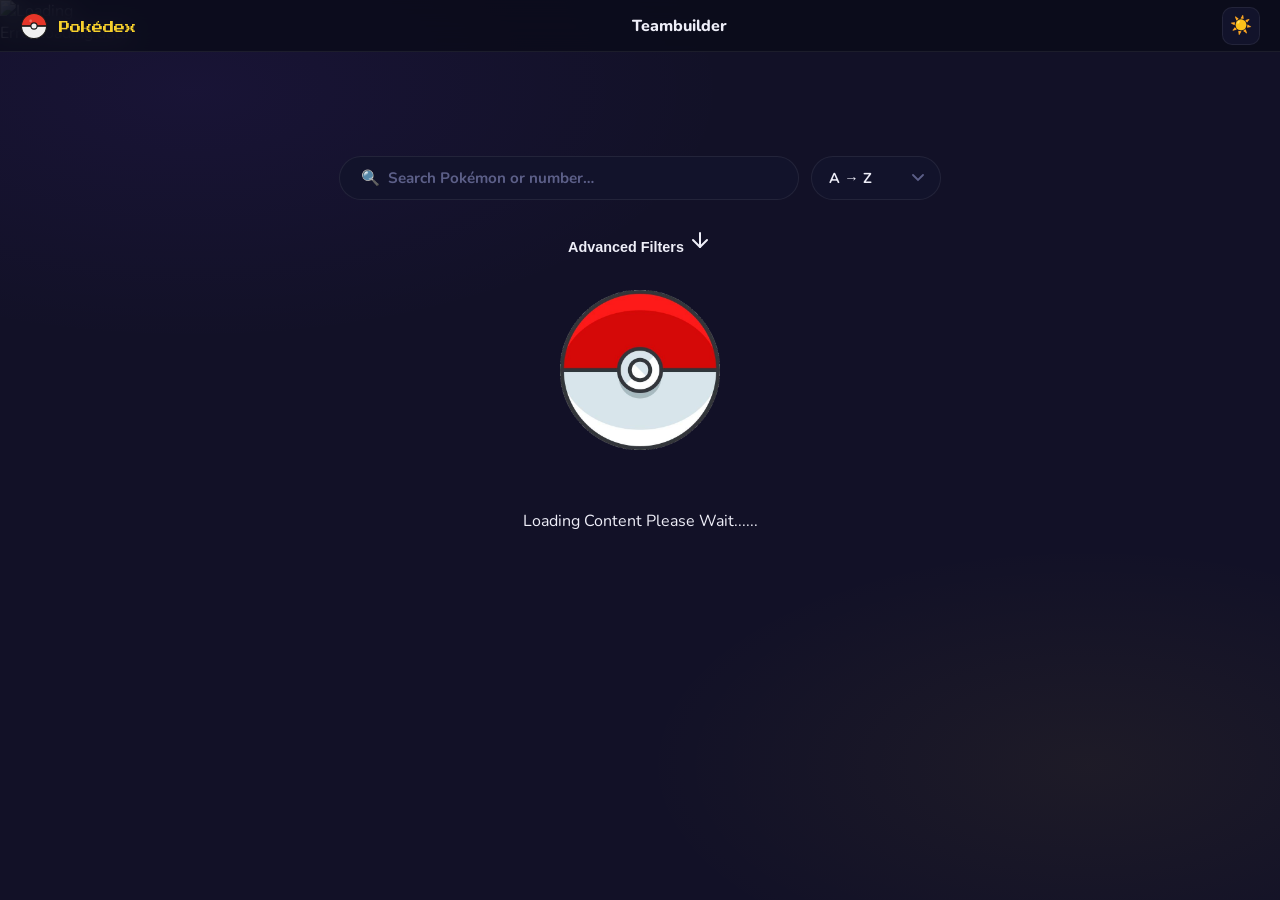
==== commit f8b69d9a: "fixed the styling of the teambuilder link" ====
--- a/pages/index.html
+++ b/pages/index.html
@@ -30,9 +30,7 @@
         <img src="/assets/pokeball.svg" alt="Pokeball Icon" class="icon" />
         <span class="topbar-title">Pokédex</span>
         </a>
-        <div class="filters" id="filters">
             <a href="teambuilder.html" class="chip chip-team" data-type="team" id="chip-team">Teambuilder</a>
-        </div>
         <div class="topbar-right">
             <button id="theme-toggle" class="icon-btn" title="Toggle theme">☀️</button>
         </div>
--- a/css/index.css
+++ b/css/index.css
@@ -50,28 +50,28 @@
 
 /* -- FILTER-CHIPS --------------------------------------------------
    Klickbara knappar för att filtrera på typ */
-.filters {
+/*.filters {
   display: flex;
   flex-wrap: wrap;
   gap: .4rem;
   padding: 4rem 2rem 1.5rem;
   max-width: 1360px;
   margin: 0 auto;
-}
+}*/
 
 .chip {
   padding: .28rem .85rem;
-  border-radius: 50px;
-  border: 1.5px solid var(--border);
-  font-size: .78rem; font-weight: 800;
+  margin-left:auto ;
+  font-size: 1rem; font-weight: 800;
   cursor: pointer;
   text-transform: capitalize;
   transition: background .15s, color .15s, border-color .15s, transform .15s;
-  color: var(--muted);
+  color: var(--text);
   background: transparent;
   user-select: none;
-}
-.chip:hover { transform: translateY(-1px); color: var(--text); }
+  text-decoration: none;
+}
+.chip:hover { transform: translateY(-1px); color: var(--accent); }
 /* Aktiv chip (valt filter) */
 .chip.active { background: var(--surface2); color: var(--text); border-color: rgba(255,255,255,.2); }
 [data-theme="light"] .chip.active { border-color: rgba(0,0,0,.15); }
@@ -479,4 +479,9 @@
 .card--waitlist:hover {
   opacity: 1;
   filter: saturate(1);
+}
+@media (max-width:350px){
+  .topbar-title{
+    display: none;
+  }
 }
